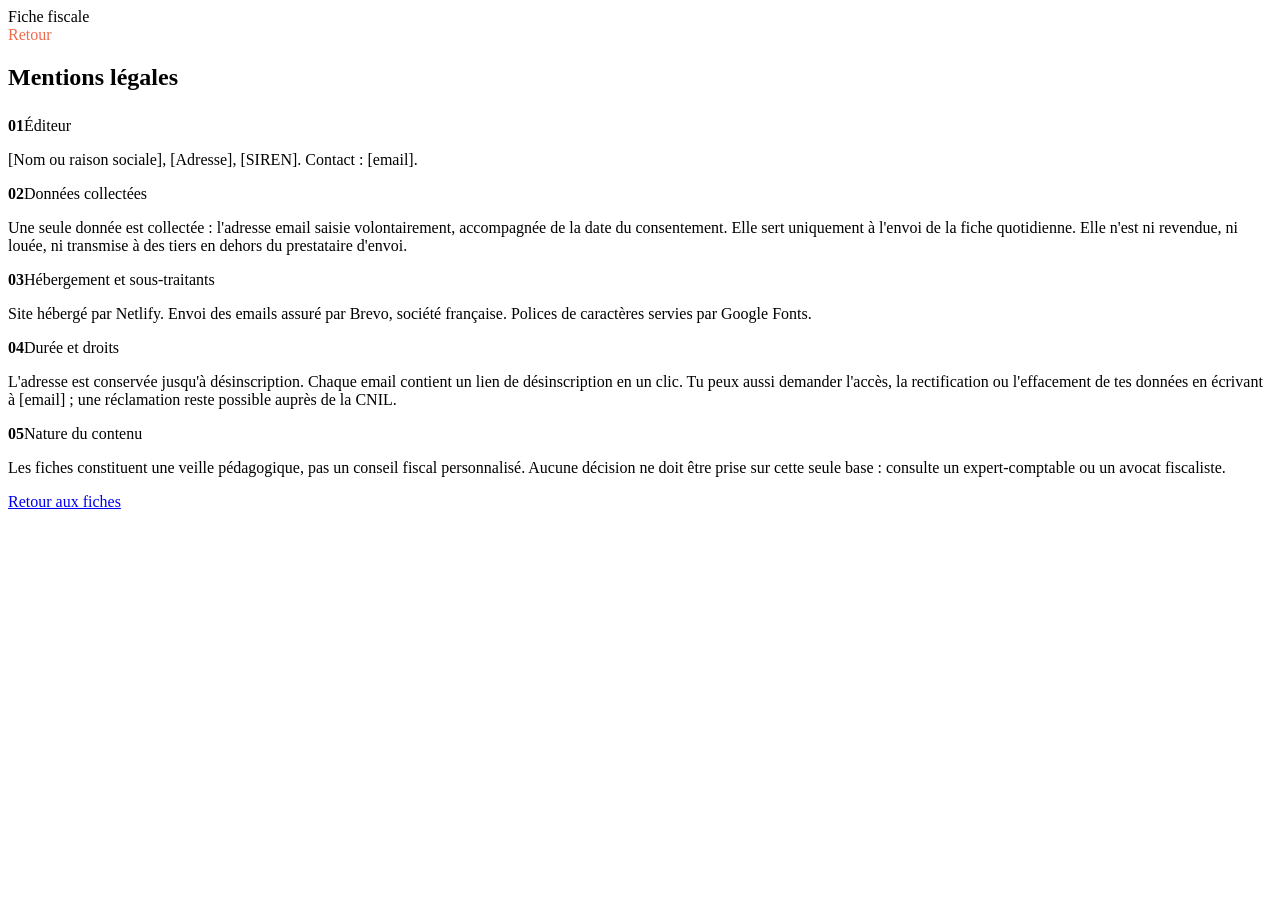
==== public/mentions.html @ 164b2ccc "Add files via upload" ====
<!DOCTYPE html>
<html lang="fr">
<head>
<meta charset="utf-8" />
<meta name="viewport" content="width=device-width, initial-scale=1" />
<title>Mentions légales, Fiche fiscale</title>
<link rel="preconnect" href="https://fonts.googleapis.com" />
<link rel="preconnect" href="https://fonts.gstatic.com" crossorigin />
<link href="https://fonts.googleapis.com/css2?family=Anton&family=Archivo:wght@400;600&family=Archivo+Narrow:wght@500;600;700&display=swap" rel="stylesheet" />
<link rel="stylesheet" href="/styles.css" />
</head>
<body>
<main class="wrap">
  <header class="entete">
    <div class="marque">
      <div class="pastilles" aria-hidden="true"><i></i><i></i><i></i><i></i><i></i></div>
      <div class="nom">Fiche fiscale</div>
    </div>
    <div class="ref"><a href="/" style="color:#EE6A4D;text-decoration:none;">Retour</a></div>
  </header>

  <section class="intro">
    <div class="filet" aria-hidden="true"></div>
    <h1>Mentions légales</h1>
  </section>

  <article class="carte" style="margin-top:26px;">
    <div class="bloc" style="margin-top:0;border-top:0;padding-top:0;">
      <div class="etiquette"><b>01</b>Éditeur</div>
      <p>[Nom ou raison sociale], [Adresse], [SIREN]. Contact&nbsp;: [email].</p>
    </div>

    <div class="bloc">
      <div class="etiquette"><b>02</b>Données collectées</div>
      <p>Une seule donnée est collectée&nbsp;: l'adresse email saisie volontairement, accompagnée de la date du consentement. Elle sert uniquement à l'envoi de la fiche quotidienne. Elle n'est ni revendue, ni louée, ni transmise à des tiers en dehors du prestataire d'envoi.</p>
    </div>

    <div class="bloc">
      <div class="etiquette"><b>03</b>Hébergement et sous-traitants</div>
      <p>Site hébergé par Netlify. Envoi des emails assuré par Brevo, société française. Polices de caractères servies par Google Fonts.</p>
    </div>

    <div class="bloc">
      <div class="etiquette"><b>04</b>Durée et droits</div>
      <p>L'adresse est conservée jusqu'à désinscription. Chaque email contient un lien de désinscription en un clic. Tu peux aussi demander l'accès, la rectification ou l'effacement de tes données en écrivant à [email]&nbsp;; une réclamation reste possible auprès de la CNIL.</p>
    </div>

    <div class="bloc limite">
      <div class="etiquette"><b>05</b>Nature du contenu</div>
      <p>Les fiches constituent une veille pédagogique, pas un conseil fiscal personnalisé. Aucune décision ne doit être prise sur cette seule base&nbsp;: consulte un expert-comptable ou un avocat fiscaliste.</p>
    </div>
  </article>

  <footer class="pied">
    <p class="pied-liens"><a href="/">Retour aux fiches</a></p>
  </footer>
</main>
</body>
</html>
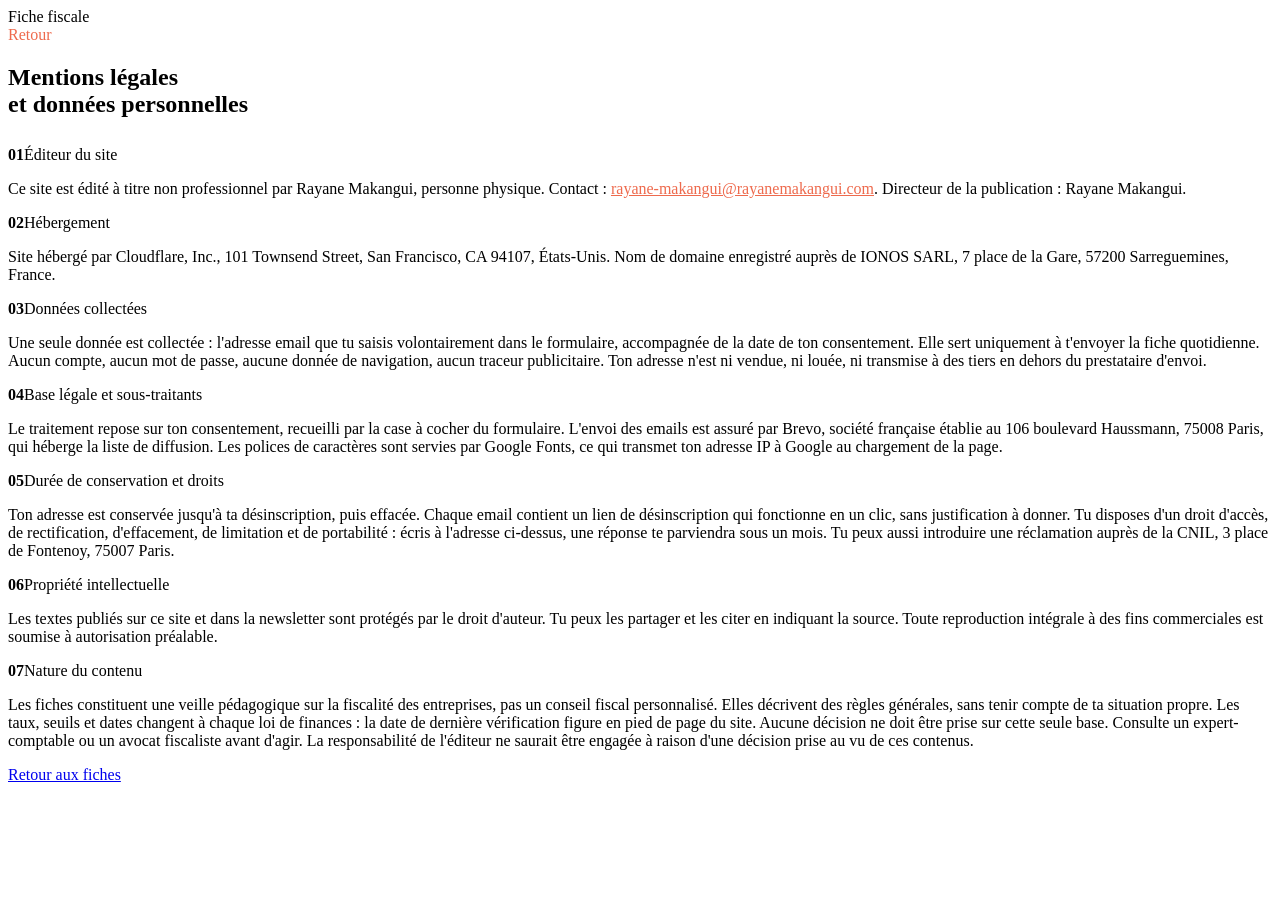
==== commit e482df9f: "Add files via upload" ====
--- a/public/mentions.html
+++ b/public/mentions.html
@@ -4,13 +4,15 @@
 <meta charset="utf-8" />
 <meta name="viewport" content="width=device-width, initial-scale=1" />
 <title>Mentions légales, Fiche fiscale</title>
+<meta name="robots" content="noindex" />
 <link rel="preconnect" href="https://fonts.googleapis.com" />
 <link rel="preconnect" href="https://fonts.gstatic.com" crossorigin />
-<link href="https://fonts.googleapis.com/css2?family=Anton&family=Archivo:wght@400;600&family=Archivo+Narrow:wght@500;600;700&display=swap" rel="stylesheet" />
+<link href="https://fonts.googleapis.com/css2?family=Anton&family=Archivo:wght@400;500;600&family=Archivo+Narrow:wght@500;600;700&display=swap" rel="stylesheet" />
 <link rel="stylesheet" href="/styles.css" />
 </head>
 <body>
 <main class="wrap">
+
   <header class="entete">
     <div class="marque">
       <div class="pastilles" aria-hidden="true"><i></i><i></i><i></i><i></i><i></i></div>
@@ -21,39 +23,54 @@
 
   <section class="intro">
     <div class="filet" aria-hidden="true"></div>
-    <h1>Mentions légales</h1>
+    <h1>Mentions légales<br />et données personnelles</h1>
   </section>
 
-  <article class="carte" style="margin-top:26px;">
-    <div class="bloc" style="margin-top:0;border-top:0;padding-top:0;">
-      <div class="etiquette"><b>01</b>Éditeur</div>
-      <p>[Nom ou raison sociale], [Adresse], [SIREN]. Contact&nbsp;: [email].</p>
-    </div>
+  <article class="carte" style="margin-top:28px;">
+    <div class="carte-corps">
 
-    <div class="bloc">
-      <div class="etiquette"><b>02</b>Données collectées</div>
-      <p>Une seule donnée est collectée&nbsp;: l'adresse email saisie volontairement, accompagnée de la date du consentement. Elle sert uniquement à l'envoi de la fiche quotidienne. Elle n'est ni revendue, ni louée, ni transmise à des tiers en dehors du prestataire d'envoi.</p>
-    </div>
+      <div class="bloc" style="margin-top:0;border-top:0;padding-top:0;">
+        <div class="etiquette"><b>01</b>Éditeur du site</div>
+        <p>Ce site est édité à titre non professionnel par Rayane Makangui, personne physique. Contact&nbsp;: <a href="mailto:rayane-makangui@rayanemakangui.com" style="color:#EE6A4D;">rayane-makangui@rayanemakangui.com</a>. Directeur de la publication&nbsp;: Rayane Makangui.</p>
+      </div>
 
-    <div class="bloc">
-      <div class="etiquette"><b>03</b>Hébergement et sous-traitants</div>
-      <p>Site hébergé par Netlify. Envoi des emails assuré par Brevo, société française. Polices de caractères servies par Google Fonts.</p>
-    </div>
+      <div class="bloc">
+        <div class="etiquette"><b>02</b>Hébergement</div>
+        <p>Site hébergé par Cloudflare, Inc., 101 Townsend Street, San Francisco, CA 94107, États-Unis. Nom de domaine enregistré auprès de IONOS SARL, 7 place de la Gare, 57200 Sarreguemines, France.</p>
+      </div>
 
-    <div class="bloc">
-      <div class="etiquette"><b>04</b>Durée et droits</div>
-      <p>L'adresse est conservée jusqu'à désinscription. Chaque email contient un lien de désinscription en un clic. Tu peux aussi demander l'accès, la rectification ou l'effacement de tes données en écrivant à [email]&nbsp;; une réclamation reste possible auprès de la CNIL.</p>
-    </div>
+      <div class="bloc">
+        <div class="etiquette"><b>03</b>Données collectées</div>
+        <p>Une seule donnée est collectée&nbsp;: l'adresse email que tu saisis volontairement dans le formulaire, accompagnée de la date de ton consentement. Elle sert uniquement à t'envoyer la fiche quotidienne. Aucun compte, aucun mot de passe, aucune donnée de navigation, aucun traceur publicitaire. Ton adresse n'est ni vendue, ni louée, ni transmise à des tiers en dehors du prestataire d'envoi.</p>
+      </div>
 
-    <div class="bloc limite">
-      <div class="etiquette"><b>05</b>Nature du contenu</div>
-      <p>Les fiches constituent une veille pédagogique, pas un conseil fiscal personnalisé. Aucune décision ne doit être prise sur cette seule base&nbsp;: consulte un expert-comptable ou un avocat fiscaliste.</p>
+      <div class="bloc">
+        <div class="etiquette"><b>04</b>Base légale et sous-traitants</div>
+        <p>Le traitement repose sur ton consentement, recueilli par la case à cocher du formulaire. L'envoi des emails est assuré par Brevo, société française établie au 106 boulevard Haussmann, 75008 Paris, qui héberge la liste de diffusion. Les polices de caractères sont servies par Google Fonts, ce qui transmet ton adresse IP à Google au chargement de la page.</p>
+      </div>
+
+      <div class="bloc">
+        <div class="etiquette"><b>05</b>Durée de conservation et droits</div>
+        <p>Ton adresse est conservée jusqu'à ta désinscription, puis effacée. Chaque email contient un lien de désinscription qui fonctionne en un clic, sans justification à donner. Tu disposes d'un droit d'accès, de rectification, d'effacement, de limitation et de portabilité&nbsp;: écris à l'adresse ci-dessus, une réponse te parviendra sous un mois. Tu peux aussi introduire une réclamation auprès de la CNIL, 3 place de Fontenoy, 75007 Paris.</p>
+      </div>
+
+      <div class="bloc">
+        <div class="etiquette"><b>06</b>Propriété intellectuelle</div>
+        <p>Les textes publiés sur ce site et dans la newsletter sont protégés par le droit d'auteur. Tu peux les partager et les citer en indiquant la source. Toute reproduction intégrale à des fins commerciales est soumise à autorisation préalable.</p>
+      </div>
+
+      <div class="bloc limite">
+        <div class="etiquette"><b>07</b>Nature du contenu</div>
+        <p>Les fiches constituent une veille pédagogique sur la fiscalité des entreprises, pas un conseil fiscal personnalisé. Elles décrivent des règles générales, sans tenir compte de ta situation propre. Les taux, seuils et dates changent à chaque loi de finances&nbsp;: la date de dernière vérification figure en pied de page du site. Aucune décision ne doit être prise sur cette seule base. Consulte un expert-comptable ou un avocat fiscaliste avant d'agir. La responsabilité de l'éditeur ne saurait être engagée à raison d'une décision prise au vu de ces contenus.</p>
+      </div>
+
     </div>
   </article>
 
   <footer class="pied">
     <p class="pied-liens"><a href="/">Retour aux fiches</a></p>
   </footer>
+
 </main>
 </body>
 </html>
